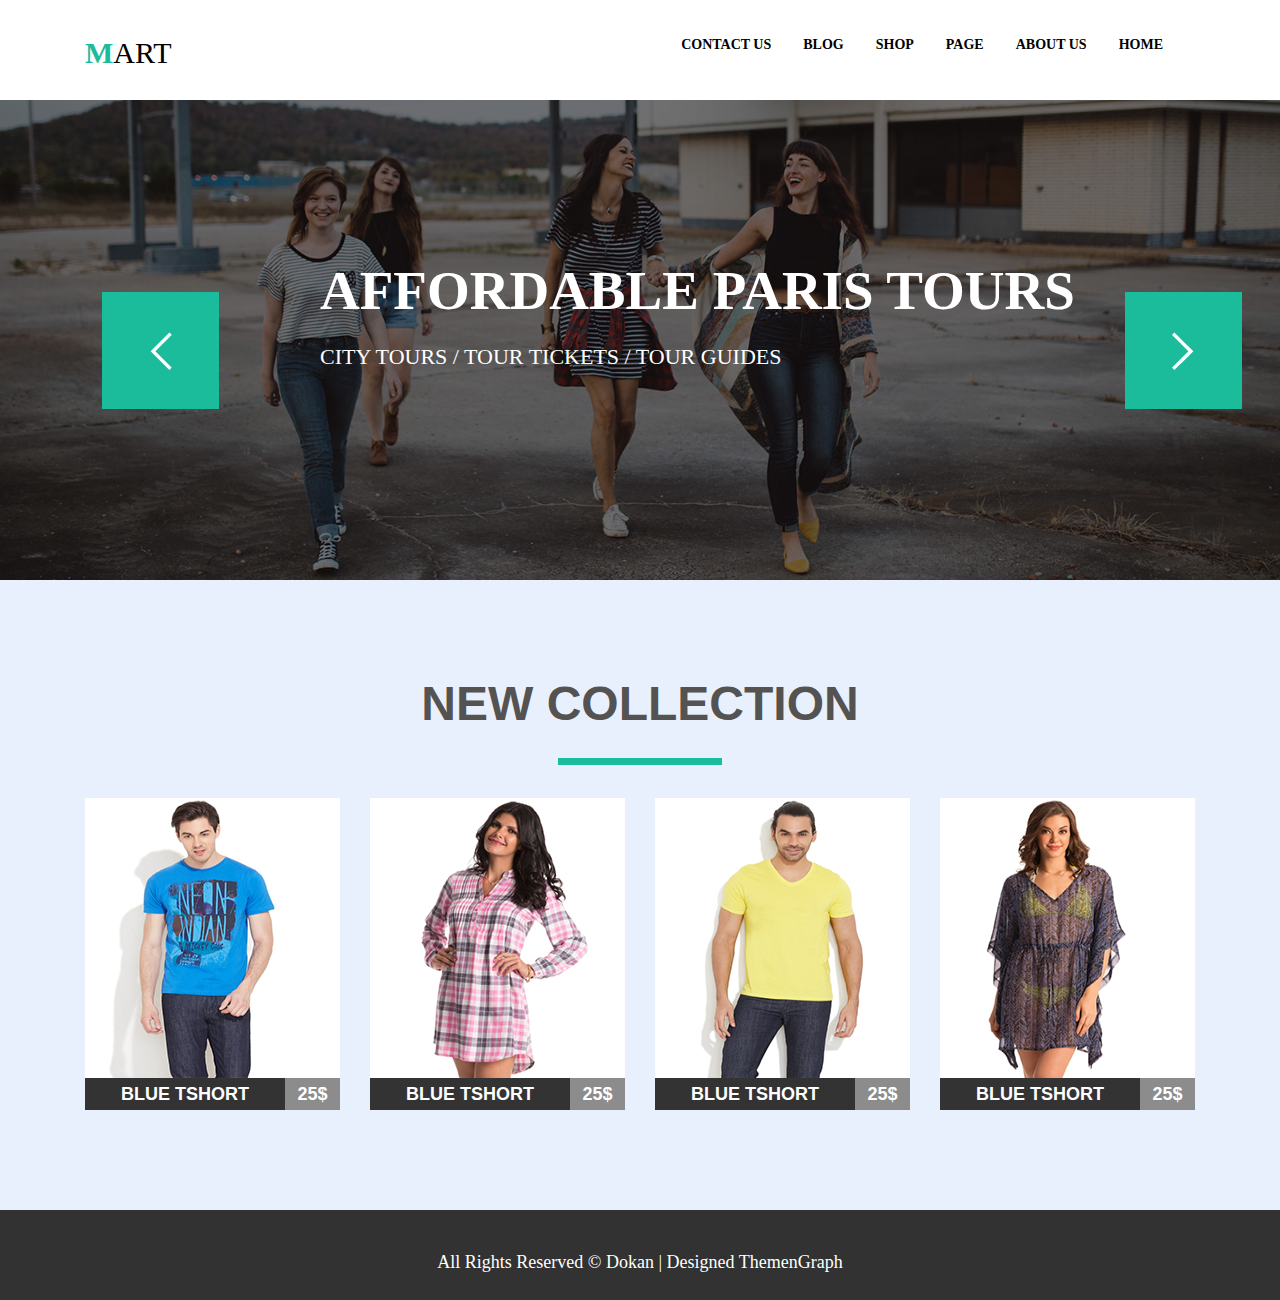
==== html:css/modue 5/index.html @ 46789515 "sdelal" ====
<!DOCTYPE html>
<html lang="en">
<head>
    <meta charset="UTF-8">
    <meta name="viewport" content="width=device-width, initial-scale=1.0">
    <meta http-equiv="X-UA-Compatible" content="ie=edge">
    <title>module-05</title>
    <link href="https://fonts.googleapis.com/css?family=Open+Sans|Roboto" rel="stylesheet">
    <link rel="stylesheet" href="css/styles.css">
    <link rel="stylesheet" href="https://use.fontawesome.com/releases/v5.0.13/css/all.css"
          integrity="sha384-DNOHZ68U8hZfKXOrtjWvjxusGo9WQnrNx2sqG0tfsghAvtVlRW3tvkXWZh58N9jp" crossorigin="anonymous">
          <link rel="stylesheet" href="css/reset.css">
</head>
<body>
    <header class="container header clearfix">
        <div class="logo">
            <a href="#"> mart</a>
        </div>
        <nav>
            <ul class="menu">
                <li class="menu__item"><a href="#" class="menu__link">home</a></li>
                <li class="menu__item"><a href="#" class="menu__link">about us</a></li>
                <li class="menu__item"><a href="#" class="menu__link">page</a></li>
                <li class="menu__item"><a href="#" class="menu__link">shop</a></li>
                <li class="menu__item"><a href="#" class="menu__link">blog</a></li>
                <li class="menu__item"><a href="#" class="menu__link">contact us</a></li>
            </ul>
        </nav>
    </header>
    <section class="container-floating slider-bg-image">
        <div class="slider">
            <div class="slider-container">
                <div class="slider-item">
                    <h2 class="slider-line1">affordable paris tours</h2>
                    <h3 class="slider-line2">city tours / tour tickets / tour guides</h3>
                </div>
            </div>
            <div class="slider-nav">
                <div class="slider-nav-left">
                    <button onclick="return false" href="#"><i class="left pointer"></i></button>
                </div>
                <div class="slider-nav-right">
                        <button onclick="return false" href="#"><i class="right pointer"></i></button>
                    </div>
            </div>
        </div>
    </section>
    <main class="blue-bg p-b-100">
        <section class="container">
            <div class="catalog">
                <h2 class="title-item"> new collection</h2>
                <ul class="catalog-wrapper clearfix">
                    <li class="catalog--item">
                        <img src="img/collection-item1.png" width="255" height="280px" alt="1" class="catalog-item-img">
                        <span class="info">blue tshort</span>
                        <span class="price">25$</span>
                        <div class="icon-container">
                                <div class="box1"><button></button></div>
                                <div class="box2"><button></button></div>
                                <div class="box3"><button></button></div>
                                <div class="box4"><button>add to cart</button></div>
                            </div>
                    </li>
                    <li class="catalog--item">
                            <img src="img/collection-item2.png" width="255"  height="280px" alt="2" class="catalog-item-img">
                            <span class="info">blue tshort</span>
                            <span class="price">25$</span>
                            <div class="icon-container">
                                <div class="box1"><button></button></div>
                                <div class="box2"><button></button></div>
                                <div class="box3"><button></button></div>
                                <div class="box4"><button>add to cart</button></div>
                            </div>
                    </li>
                    <li class="catalog--item">
                            <img src="img/collection-item3.png" width="255"  height="280px" alt="3" class="catalog-item-img">
                            <span class="info">blue tshort</span>
                            <span class="price">25$</span>
                            <div class="icon-container">
                                    <div class="box1"><button></button></div>
                                    <div class="box2"><button></button></div>
                                    <div class="box3"><button></button></div>
                                    <div class="box4"><button>add to cart</button></div>
                                </div>
                    </li>
                    <li class="catalog--item">
                            <img src="img/collection-item4.png" width="255"  height="280px" alt="4" class="catalog-item-img">
                            <span class="info">blue tshort</span>
                            <span class="price">25$</span>
                            <div class="icon-container">
                                    <div class="box1"><button></button></div>
                                    <div class="box2"><button></button></div>
                                    <div class="box3"><button></button></div>
                                    <div class="box4"><button>add to cart</button></div>
                                </div>
                    </li>
                </ul>
            </div>
        </section>
    </main>
    <footer class="footer"> 
        <p class="footer-item">All Rights Reserved © Dokan | Designed ThemenGraph </p>
    </footer>
</body>
</html>
---- html:css/modue 5/css/styles.css ----
*{
    margin: 0;
    padding: 0;
    box-sizing: border-box;
    font-family: sans-serif;
}
header,main,section,footer{
    display: block;
}
.blue-bg{
    background-color: #e9f0fd;
}
.container{
    width: 1110px;
    margin: 0 auto;
}
.container-floating{
    width: 100%;
}
.clearfix::after{
    display: table;
    content: '';
    clear: both;
}
.header{
    padding-bottom: 32px;
    padding-top: 38px;
}
.logo{
    float: left;
}
.logo a{
    color: #000;
    display: block;
    font-size: 30px;
    text-decoration: none;
    text-transform: uppercase;
}
.logo a:focus{
outline-color: #1abc9c;
}
.logo a::first-letter{
    color: #1abc9c;
    font-weight: bold;
}
.header nav{
    float: right;
}
 .menu__item{
     float: right;
     text-decoration: none;
 }
 .menu__item{
     margin-right: 32px;
 }
 .menu__item .menu__link{
     display: block;
     text-align: center;
     text-transform: uppercase;
     font-weight: bold;
     font-size: 14px;
     text-decoration: none;
     color: #000;
 }
.menu__item .menu__link:hover{
    color: #1abc9c;
}
.menu-link:focus {
    outline-color: #1abc9c;
}
.title-item{
    text-align: center;
    color: #555252;
    font-size: 48px;
    text-transform: uppercase;
    margin-bottom: 33px;
    font-weight: bold;
}
.title-item::after{
    content: '';
    width: 164px;
    height: 7px;
    background-color:#1abc9c;
    display:block;
    margin: 30px auto 0;
}
.catalog{
    padding-top: 100px;
    padding-bottom: 100px;
}
.catalog-wrapper{
    list-style:none;
    font-size: 0;
}
.catalog--item{
    display: inline-block;
    text-transform: uppercase;
    color: #000;
    width: 255px;
    text-align: center;
    font-weight: bold;
    background-color: #e9f0fd;
    font-size: 0;
    position: relative;
}
.catalog--item{
    margin-right: 30px;
}
.catalog--item:last-child{
    margin: 0;
}
.info{
    color:#fff;
    background-color: #333;
    display: block;
    width: 200px;
    line-height: 32px;
    text-transform: uppercase;
    float: left;
    font-size: 18px;
}
.price{
    color:#fff;
    background-color: #8c8c8c;
    display: block;
    width: 55px;
    line-height: 32px;
    text-transform: uppercase;
    float: left;
    font-size: 18px;
}

.catalog--item:hover .price{
    background-color: #1abc9c;
    opacity: 0.44;
}
.catalog--item:hover .info{
    background-color: #1abc9c;
}
.icon-container{
    display: none;
    height: 280px;
    width: 255px;
    font-size: 45px;
    border: 10px solid rgba(255, 255, 255, 0.897);
    background-color:rgba(0,0,0,0.6);
    position: absolute;
    top: 2px;
}
.catalog--item:hover > .icon-container{
    display: block;
}
.box1 button, .box2 button, .box3 button{
    border: 1px solid #fff;
    background: none;
    width: 50px;
    height: 50px;
    /*  background-repeat: no-repeat; */
}
.box1 button:hover, .box2 button:hover, .box3 button:hover{
    background-color: #1abc9c;
}
.box1{
    position: absolute;
    top: 30%;
    left: 30px;
}
.box1 button{
    background-image: url("../img/like.png");
    background-repeat: no-repeat;
    background-position: center;

} 
.box2{
    position: absolute;
    top: 30%;
    right: 40px;
}
.box2 button{
 background-image: url("../img/compare-prices.png");
 background-repeat: no-repeat;
 background-position: center;
}
.box3{
    position: absolute;
    top: 30%;
    right: 41%;
}
.box3 button{
    background-image: url("../img/watch-for-price.png");
    background-repeat: no-repeat;
    background-position: center;
}
.box4{
    position: absolute;
    top: 52%;
    right: 17%;
}
.box4 button{
    background: #323232 url("../img/add-to-cart.png");
    width: 165px;
    height: 50px;
    border: 1px solid #fff;
    background-repeat: no-repeat;
    font-size: 14px;
    text-transform: uppercase;
    color: #fff;
    background-position: 10px 11px;
    padding: 10px;
    padding-left: 35px;
  
    
}
.box4 button:hover {
    background: #1abc9c url("../img/add-to-cart.png");
    background-repeat: no-repeat;
    background-position: 10px 11px;
}
.slider{
    position: relative
}
.slider-container{
    height: 480px;
}
.slider-bg-image{
    background-image: url("../img/header-img.png");
    background-repeat: no-repeat;
    background-size: 100%;
    height: 480px;
}
.slider-item{
    position: absolute;
    top: 30%;
    left: 25%;
}
.slider-line1, .slider-line2{
    line-height: 1.7;
    color: #fff;
    text-transform: uppercase;
}
.slider-line1{
    font-size: 55px;
    font-weight: bold;
}
.slider-line2{
font-size: 22px;
font-weight: 200;
}
 .slider-image{
     width: 100%;
 }
 .slider-nav-left{
background-color: #1abc9c;
font-size: 100px;
font-weight: 400;
text-align: center;
position: absolute;
top: 40%;
width: 117px;
height: 117px;
background-image: url("../img/left-arrow.png");
background-repeat: no-repeat;
background-position:center;
 }
 .slider-nav-right{
    background-color: #1abc9c;
    font-size: 100px;
    font-weight: 400;
    text-align: center;
    position: absolute;
    top: 40%;
    width: 117px;
    height: 117px;
    background-image: url("../img/right-arrow.png");
    background-repeat: no-repeat;
    background-position:center;
     }
 .slider-nav-left button, .slider-nav-right button{
     color: #fff;
     background: none;
     border: none;
     font-size: 102px;
     cursor: pointer;
     width: 100%;
 }
.slider-nav-left{
    left: 8%;
}
.slider-nav-right{
    right: 3%;
}
.footer{
    height: 90px;
    background-color: #323232;
}
.footer-item{
    font-size: 18px;
    color: #fff;
    text-transform: capitalize;
    display: block;
    text-align: center;
    padding-top: 43px;
}
.footer-item:hover{
    color: #1abc9c;
}
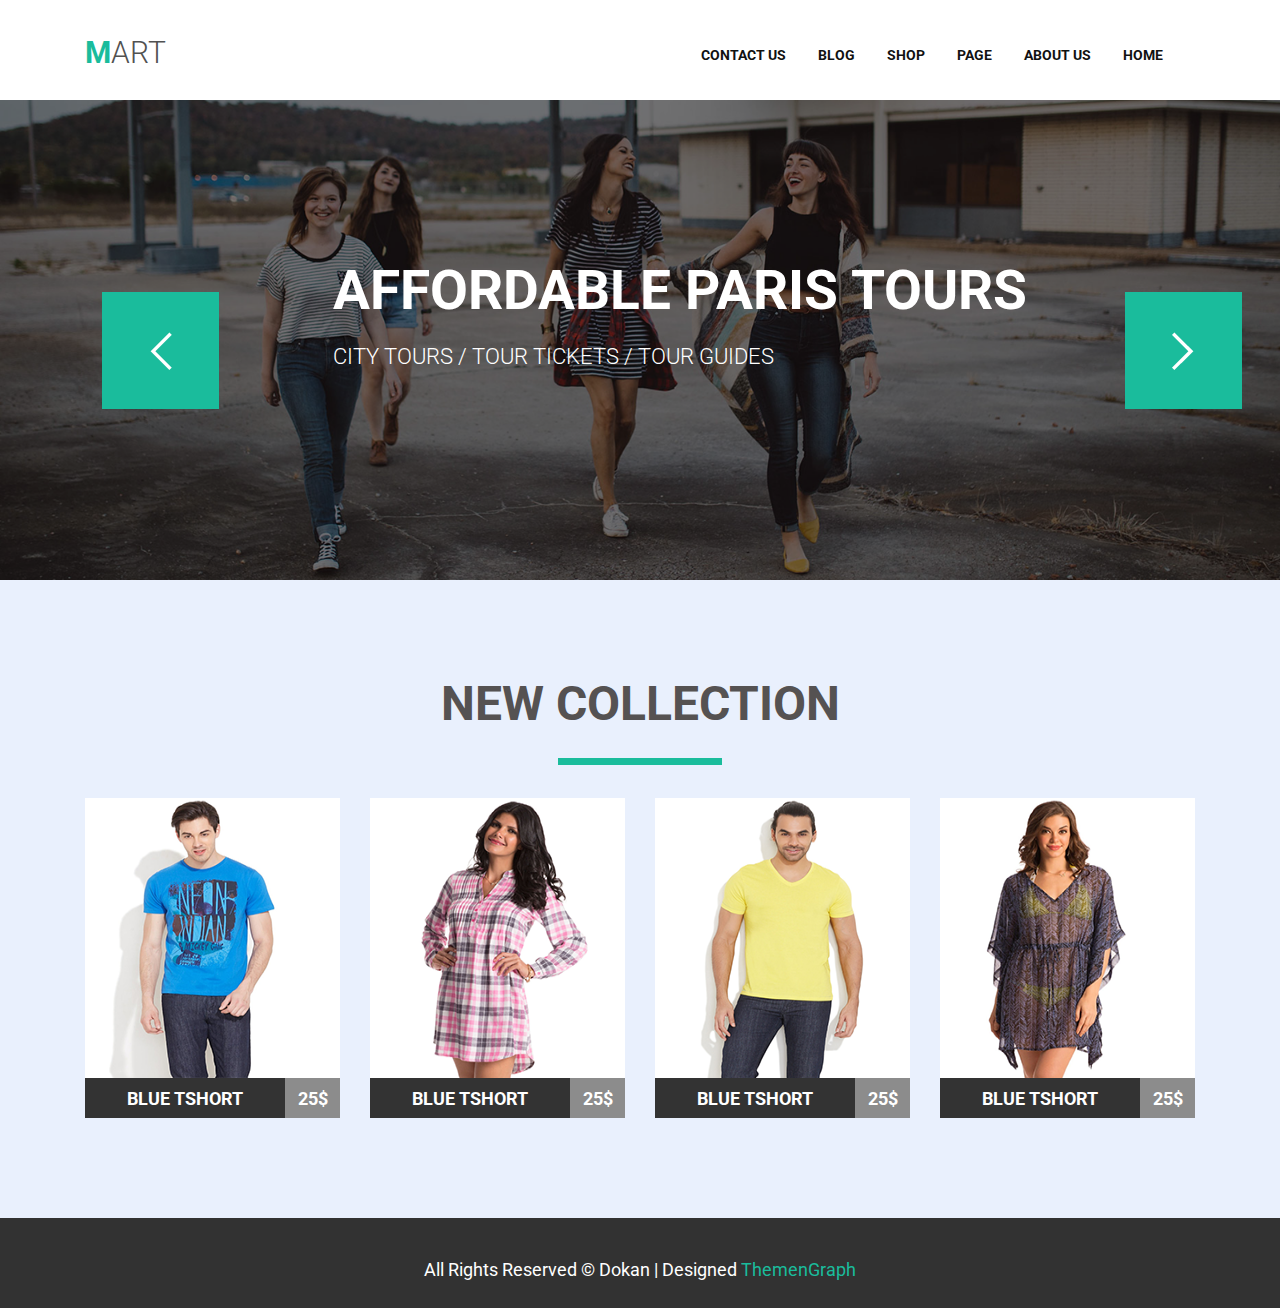
==== commit 1f13c1c1: "5 sdelal" ====
--- a/html:css/modue 5/index.html
+++ b/html:css/modue 5/index.html
@@ -7,16 +7,16 @@
     <title>module-05</title>
     <link href="https://fonts.googleapis.com/css?family=Open+Sans|Roboto" rel="stylesheet">
     <link rel="stylesheet" href="css/styles.css">
-    <link rel="stylesheet" href="https://use.fontawesome.com/releases/v5.0.13/css/all.css"
-          integrity="sha384-DNOHZ68U8hZfKXOrtjWvjxusGo9WQnrNx2sqG0tfsghAvtVlRW3tvkXWZh58N9jp" crossorigin="anonymous">
-          <link rel="stylesheet" href="css/reset.css">
+    <link href="https://fonts.googleapis.com/css?family=Roboto:300,400,500,700&display=swap" rel="stylesheet">
+    <link rel="stylesheet" href="css/reset.css">
+          
 </head>
 <body>
     <header class="container header clearfix">
         <div class="logo">
             <a href="#"> mart</a>
         </div>
-        <nav>
+        <nav class="nav">
             <ul class="menu">
                 <li class="menu__item"><a href="#" class="menu__link">home</a></li>
                 <li class="menu__item"><a href="#" class="menu__link">about us</a></li>
@@ -37,10 +37,10 @@
             </div>
             <div class="slider-nav">
                 <div class="slider-nav-left">
-                    <button onclick="return false" href="#"><i class="left pointer"></i></button>
+                    <button class="button" onclick="return false" href="#"><i class="left pointer"></i></button>
                 </div>
                 <div class="slider-nav-right">
-                        <button onclick="return false" href="#"><i class="right pointer"></i></button>
+                        <button class="button" onclick="return false" href="#"><i class="right pointer"></i></button>
                     </div>
             </div>
         </div>
@@ -99,7 +99,7 @@
         </section>
     </main>
     <footer class="footer"> 
-        <p class="footer-item">All Rights Reserved © Dokan | Designed ThemenGraph </p>
+        <p class="footer-item">All Rights Reserved © Dokan | Designed<span> ThemenGraph</span> </p>
     </footer>
 </body>
 </html>--- a/html:css/modue 5/css/styles.css
+++ b/html:css/modue 5/css/styles.css
@@ -2,7 +2,7 @@
     margin: 0;
     padding: 0;
     box-sizing: border-box;
-    font-family: sans-serif;
+    font-family: 'Roboto', sans-serif;
 }
 header,main,section,footer{
     display: block;
@@ -30,21 +30,27 @@
     float: left;
 }
 .logo a{
-    color: #000;
+    color: #515151;
     display: block;
     font-size: 30px;
     text-decoration: none;
     text-transform: uppercase;
+    font-family: 'Roboto', sans-serif;
+    font-weight: 300;
+
 }
 .logo a:focus{
 outline-color: #1abc9c;
 }
 .logo a::first-letter{
     color: #1abc9c;
-    font-weight: bold;
+    font-weight: 700;
 }
 .header nav{
     float: right;
+}
+.nav{
+ margin-top: 10px;
 }
  .menu__item{
      float: right;
@@ -60,7 +66,9 @@
      font-weight: bold;
      font-size: 14px;
      text-decoration: none;
-     color: #000;
+    color: #111111;
+    font-family: 'Roboto', sans-serif;
+
  }
 .menu__item .menu__link:hover{
     color: #1abc9c;
@@ -75,6 +83,7 @@
     text-transform: uppercase;
     margin-bottom: 33px;
     font-weight: bold;
+    font-family: 'Roboto', sans-serif;
 }
 .title-item::after{
     content: '';
@@ -118,6 +127,8 @@
     text-transform: uppercase;
     float: left;
     font-size: 18px;
+    height: 40px;
+    padding:5px ;
 }
 .price{
     color:#fff;
@@ -128,6 +139,8 @@
     text-transform: uppercase;
     float: left;
     font-size: 18px;
+    height:40px;
+    padding: 5px;
 }
 
 .catalog--item:hover .price{
@@ -231,20 +244,21 @@
 .slider-item{
     position: absolute;
     top: 30%;
-    left: 25%;
+    left: 26%;
 }
 .slider-line1, .slider-line2{
     line-height: 1.7;
     color: #fff;
     text-transform: uppercase;
+    font-family: 'Roboto' , sans-serif;
 }
 .slider-line1{
     font-size: 55px;
-    font-weight: bold;
+    font-weight: 700;
 }
 .slider-line2{
 font-size: 22px;
-font-weight: 200;
+font-weight: 300;
 }
  .slider-image{
      width: 100%;
@@ -276,12 +290,19 @@
     background-position:center;
      }
  .slider-nav-left button, .slider-nav-right button{
-     color: #fff;
+     color: #111111;
      background: none;
      border: none;
-     font-size: 102px;
+     font-size: 150px;
      cursor: pointer;
      width: 100%;
+     height: 100%;
+ }
+.slider-nav-right:hover{
+    opacity: .9;
+ }
+ .slider-nav-left:hover{
+     opacity: .9;
  }
 .slider-nav-left{
     left: 8%;
@@ -300,7 +321,9 @@
     display: block;
     text-align: center;
     padding-top: 43px;
-}
-.footer-item:hover{
+    font-family: 'Roboto' , sans-serif;
+}
+
+span{
     color: #1abc9c;
-} +}